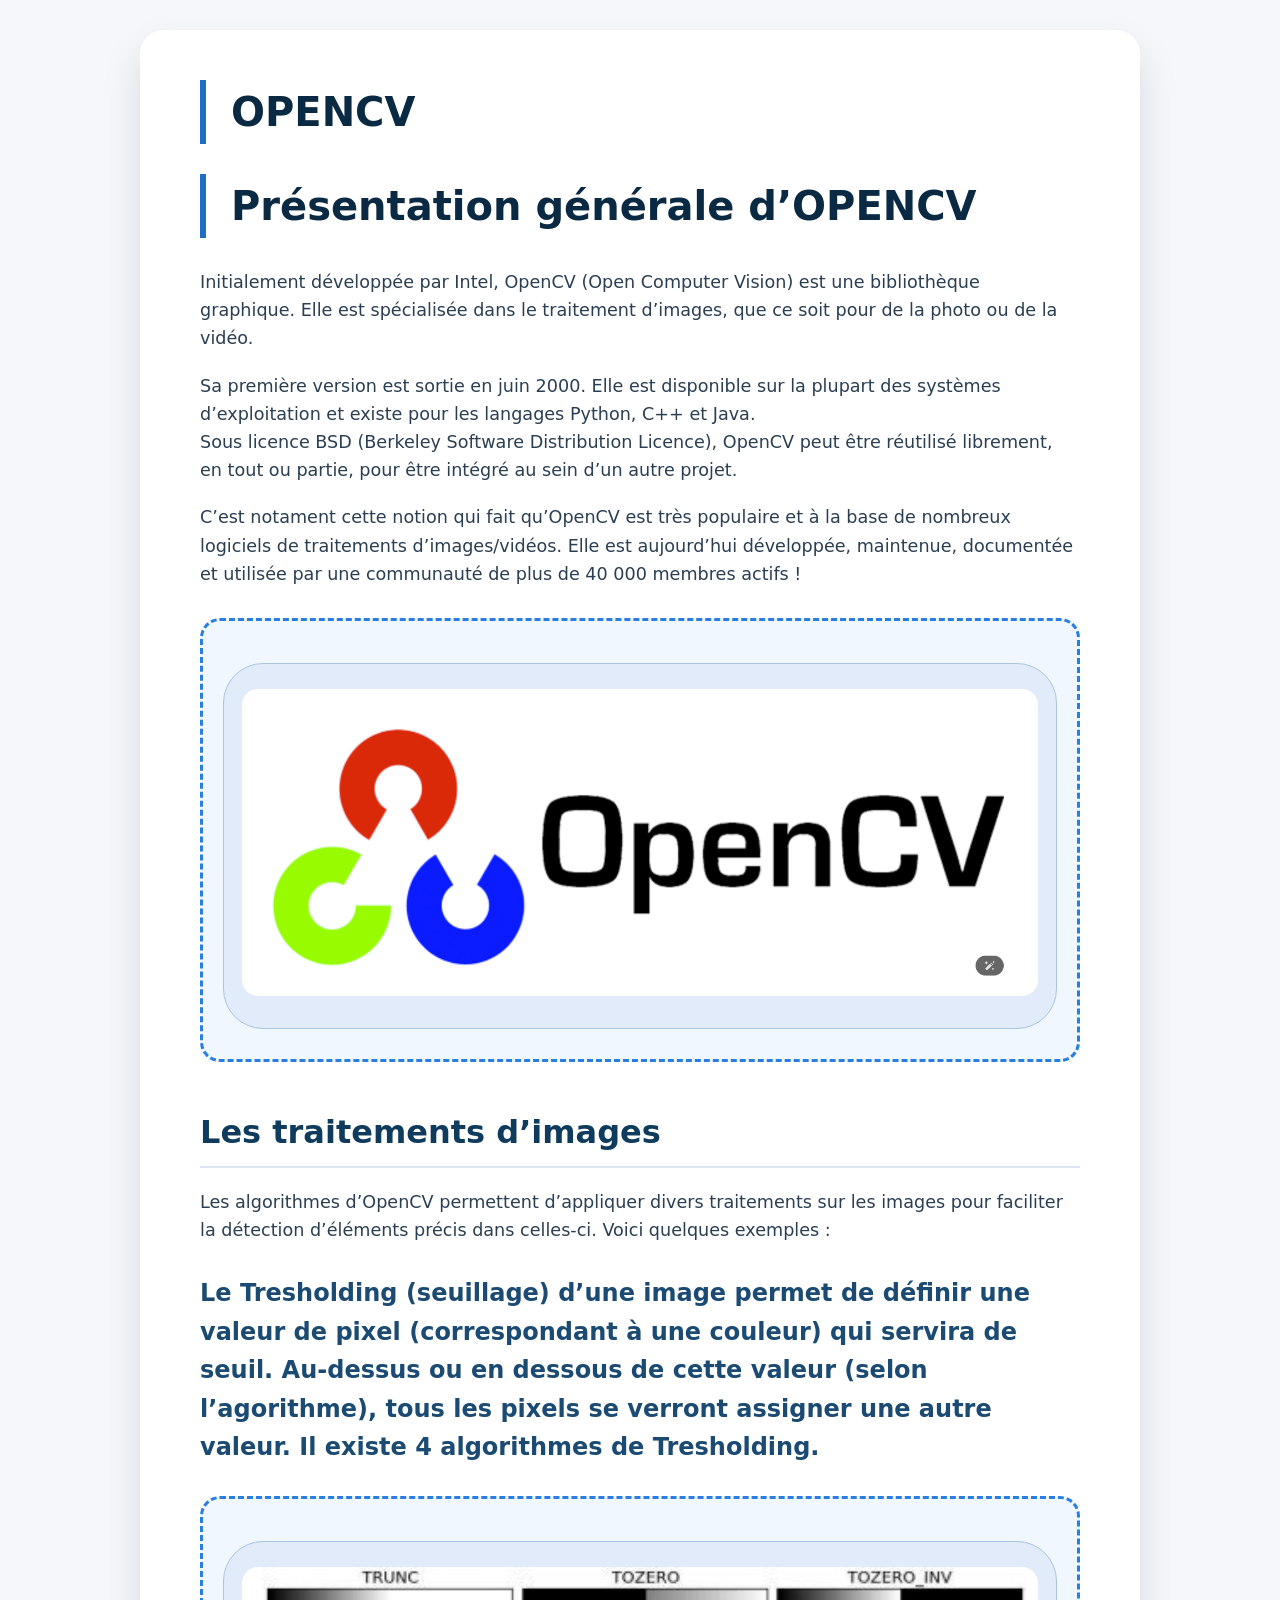
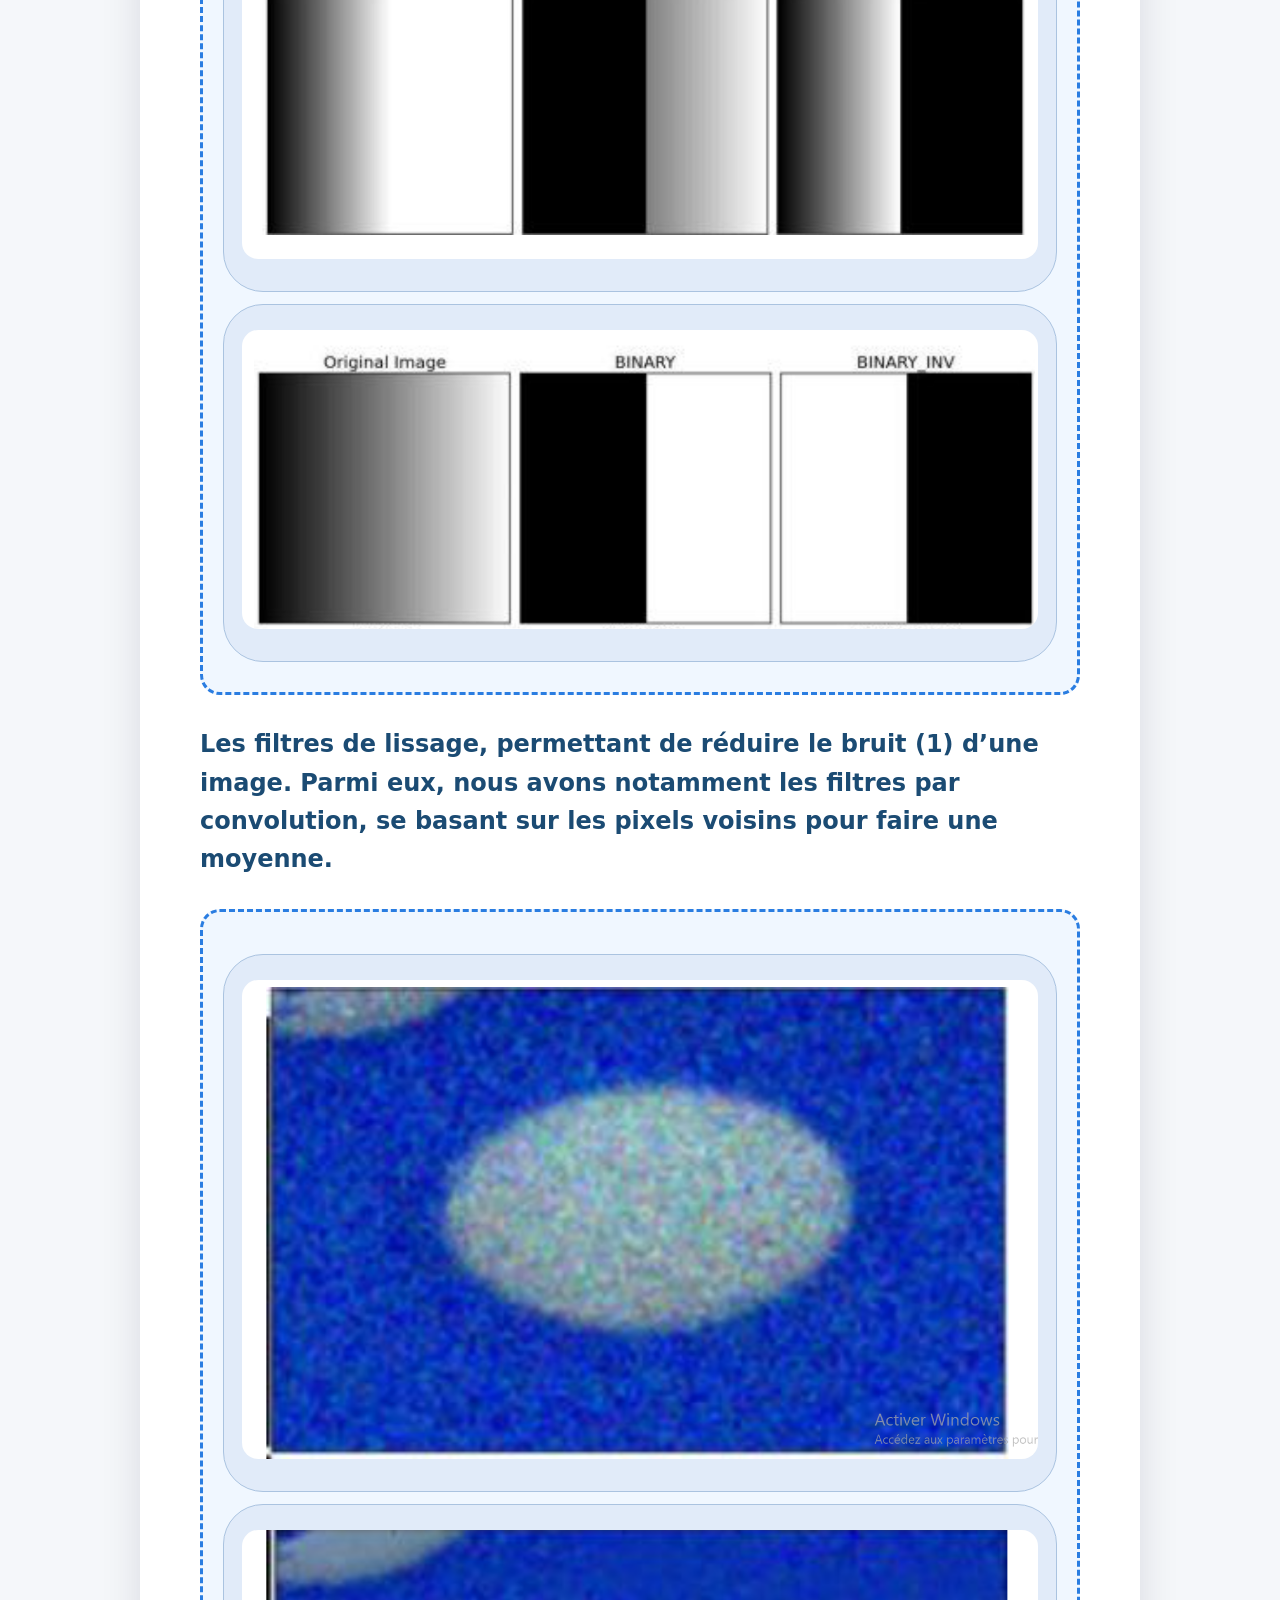
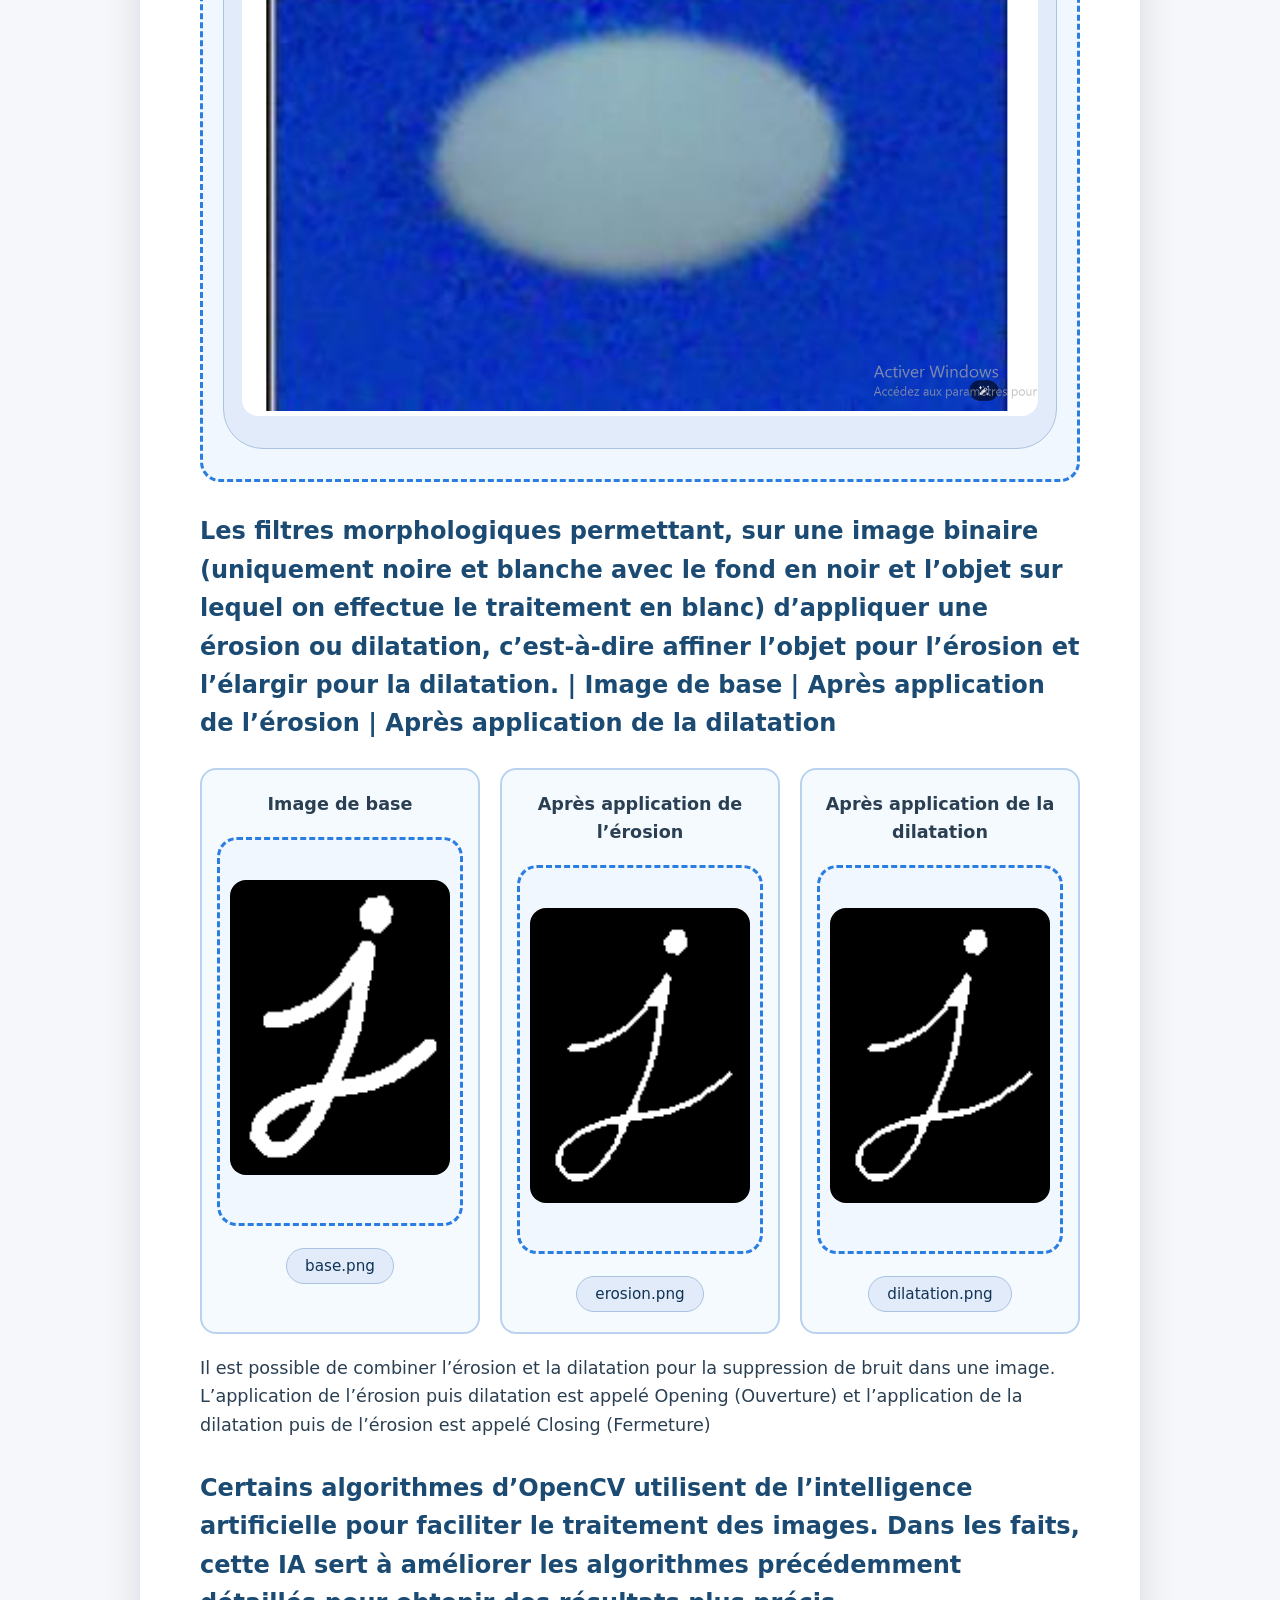
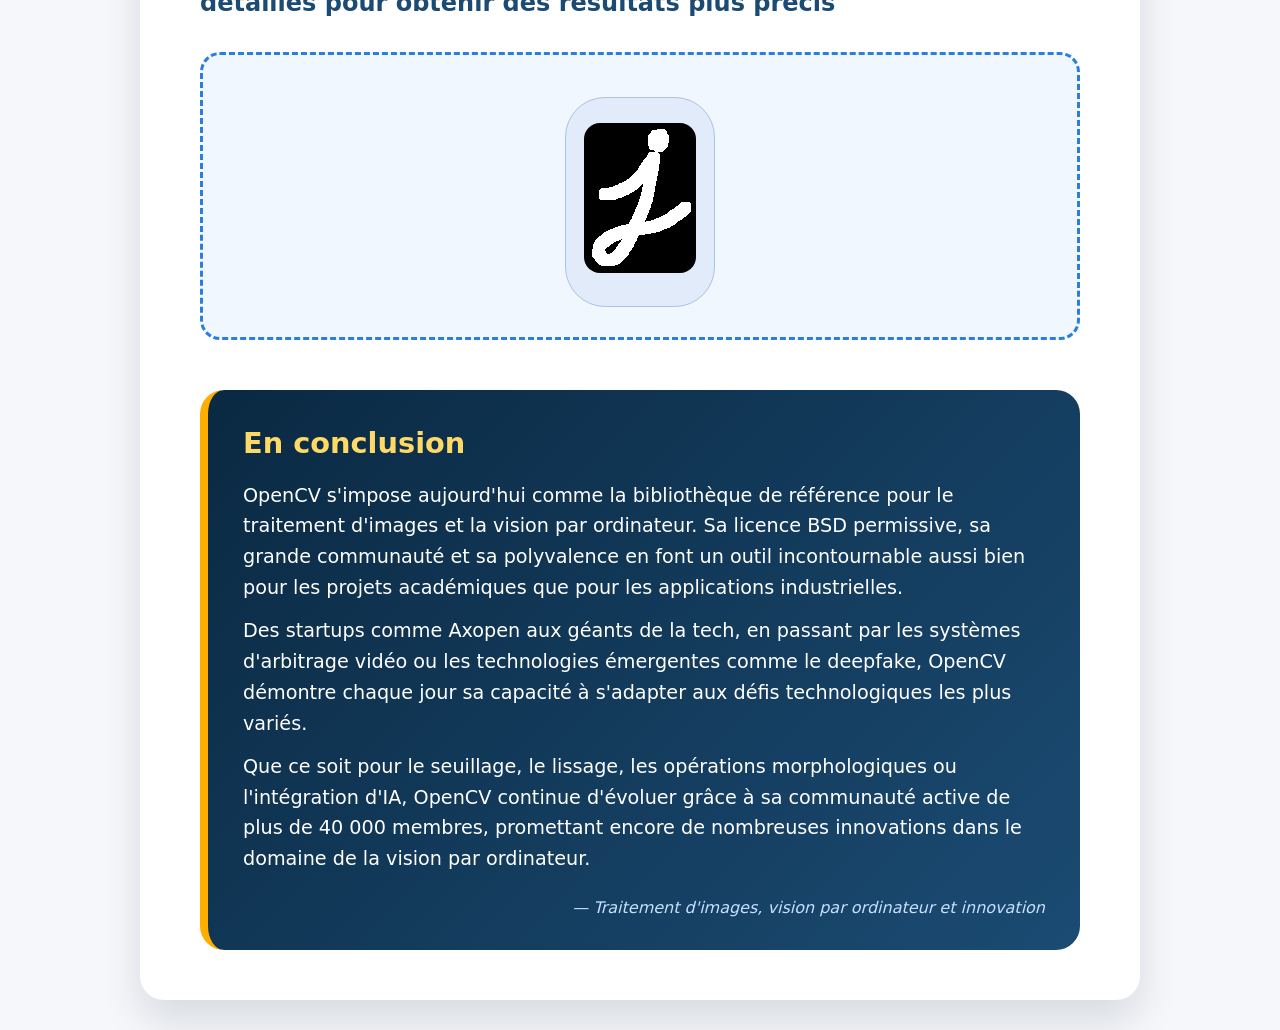
==== index.html @ e24b0159 "Rename ex.html to index.html" ====
<!DOCTYPE html>
<html lang="fr">
<head>
    <meta charset="UTF-8">
    <meta name="viewport" content="width=device-width, initial-scale=1.0">
    <title>OpenCV </title>
   <link rel="stylesheet" href="style.css">
</head>
<body>
    
    <div class="container">
        <h1>OPENCV</h1>
        <!-- TEXTE COMPLET INTACT - AUCUNE MODIFICATION -->
        
        <h1>Présentation générale d’OPENCV</h1>
        
        <p>Initialement développée par Intel, OpenCV (Open Computer Vision) est une bibliothèque graphique. Elle est spécialisée dans le traitement d’images, que ce soit pour de la photo ou de la vidéo.</p>
        
        <p>Sa première version est sortie en juin 2000. Elle est disponible sur la plupart des systèmes d’exploitation et existe pour les langages Python, C++ et Java. <br>
        Sous licence BSD (Berkeley Software Distribution Licence), OpenCV peut être réutilisé librement, en tout ou partie, pour être intégré au sein d’un autre projet.</p>
        
        <p>C’est notament cette notion qui fait qu’OpenCV est très populaire et à la base de nombreux logiciels de traitements d’images/vidéos. Elle est aujourd’hui développée, maintenue, documentée et utilisée par une communauté de plus de 40 000 membres actifs !</p>
        
        <!-- EMPLACEMENT IMAGE 1 - Illustration générale -->
        <div class="image-placeholder">
            <div class="image-note"><img src="Capture d'écran 2026-03-17 192947.png" alt="Description de l'image" style="width:100%; border-radius:16px; margin:20px 0;"> </div>
        </div>
        
        <h2>Les traitements d’images</h2>
        
        <p>Les algorithmes d’OpenCV permettent d’appliquer divers traitements sur les images pour faciliter la détection d’éléments précis dans celles-ci. Voici quelques exemples :</p>
        
        <h3>Le Tresholding (seuillage) d’une image permet de définir une valeur de pixel (correspondant à une couleur) qui servira de seuil. Au-dessus ou en dessous de cette valeur (selon l’agorithme), tous les pixels se verront assigner une autre valeur. Il existe 4 algorithmes de Tresholding.</h3>
        
        <!-- EMPLACEMENT IMAGE 2 - Thresholding -->
        <div class="image-placeholder">
            
            <div class="image-note"><img src="Capture d'écran 2026-03-17 192121.png" alt="Description de l'image" style="width:100%; border-radius:16px; margin:20px 0;"></div>
            <div class="image-note"><img src="image.png" alt="Description de l'image" style="width:100%; border-radius:16px; margin:20px 0;"></div>

        </div>
        
        <h3>Les filtres de lissage, permettant de réduire le bruit (1) d’une image. Parmi eux, nous avons notamment les filtres par convolution, se basant sur les pixels voisins pour faire une moyenne.</h3>
        
        <!-- EMPLACEMENT IMAGE 3 - Filtres de lissage -->
        <div class="image-placeholder">
            
            <div class="image-note"><img src="Capture d'écran 2026-03-17 194032.png" alt="Description de l'image" style="width:100%; border-radius:16px; margin:20px 0;"></div>
                        <div class="image-note"><img src="Capture d'écran 2026-03-17 194154.png" alt="Description de l'image" style="width:100%; border-radius:16px; margin:20px 0;"></div>
        </div>
        
        <h3>Les filtres morphologiques permettant, sur une image binaire (uniquement noire et blanche avec le fond en noir et l’objet sur lequel on effectue le traitement en blanc) d’appliquer une érosion ou dilatation, c’est-à-dire affiner l’objet pour l’érosion et l’élargir pour la dilatation. | Image de base | Après application de l’érosion | Après application de la dilatation</h3>
        
        <!-- GRILLE POUR LES 3 IMAGES DES FILTRES MORPHOLOGIQUES -->
        <div class="morph-grid">
            <div class="morph-item">
                <p><strong>Image de base</strong></p>
                <div class="image-placeholder" style="margin:10px 0;">
                    <p><img src="morphological_1_cff7ce45eb.png" alt="Description de l'image" style="width:100%; border-radius:16px; margin:20px 0;"></p>
                    
                     
                </div>
                <div class="image-note">base.png</div>
            </div>
            <div class="morph-item">
                <p><strong>Après application de l’érosion</strong></p>
                <div class="image-placeholder" style="margin:10px 0;">
                     <p><img src="morphological_erosion_fad6235b1f.png" alt="Description de l'image" style="width:100%; border-radius:16px; margin:20px 0;"></p>
                </div>
                <div class="image-note">erosion.png</div>
            </div>
            <div class="morph-item">
                <p><strong>Après application de la dilatation</strong></p>
                <div class="image-placeholder" style="margin:10px 0;">
                     <p><img src="morphological_erosion_fad6235b1f.png" alt="Description de l'image" style="width:100%; border-radius:16px; margin:20px 0;"></p>
                </div>
                <div class="image-note">dilatation.png</div>
            </div>
        </div>
        
        <p>Il est possible de combiner l’érosion et la dilatation pour la suppression de bruit dans une image. L’application de l’érosion puis dilatation est appelé Opening (Ouverture) et l’application de la dilatation puis de l’érosion est appelé Closing (Fermeture)</p>
        
        <h3>Certains algorithmes d’OpenCV utilisent de l’intelligence artificielle pour faciliter le traitement des images. Dans les faits, cette IA sert à améliorer les algorithmes précédemment détaillés pour obtenir des résultats plus précis</h3>
        
        <!-- EMPLACEMENT IMAGE 4 - Intelligence artificielle -->
        <div class="image-placeholder">
          
            <div class="image-note"><img src="morphological_dilatation_a8009cef6f.png" alt="Description de l'image" style="width:100%; border-radius:16px; margin:20px 0;"></div>
        </div>
        
        <!-- CONCLUSION AJOUTÉE ICI -->
        <div class="conclusion">
            <h3>En conclusion</h3>
            <p>OpenCV s'impose aujourd'hui comme la bibliothèque de référence pour le traitement d'images et la vision par ordinateur. Sa licence BSD permissive, sa grande communauté et sa polyvalence en font un outil incontournable aussi bien pour les projets académiques que pour les applications industrielles.</p>
            <p>Des startups comme Axopen aux géants de la tech, en passant par les systèmes d'arbitrage vidéo ou les technologies émergentes comme le deepfake, OpenCV démontre chaque jour sa capacité à s'adapter aux défis technologiques les plus variés.</p>
            <p>Que ce soit pour le seuillage, le lissage, les opérations morphologiques ou l'intégration d'IA, OpenCV continue d'évoluer grâce à sa communauté active de plus de 40 000 membres, promettant encore de nombreuses innovations dans le domaine de la vision par ordinateur.</p>
            <div class="signature">— Traitement d'images, vision par ordinateur et innovation</div>
        </div>
        
    </div>
</body>
</html>
---- style.css ----
* {
            margin: 0;
            padding: 0;
            box-sizing: border-box;
        }
        
        body {
            font-family: 'Segoe UI', Roboto, system-ui, sans-serif;
            background: #f5f7fa;
            padding: 30px 20px;
            color: #1e2b3a;
            line-height: 1.6;
        }
        
        .container {
            max-width: 1000px;
            margin: 0 auto;
            background: white;
            border-radius: 24px;
            box-shadow: 0 20px 40px rgba(0,20,40,0.12);
            padding: 50px 60px;
        }
        
        /* Titres */
        h1 {
            font-size: 2.5rem;
            font-weight: 600;
            color: #0a2942;
            border-left: 6px solid #1e6ec7;
            padding-left: 25px;
            margin-bottom: 30px;
        }
        
        h2 {
            font-size: 2rem;
            font-weight: 600;
            color: #0f3b5c;
            margin: 45px 0 20px 0;
            border-bottom: 2px solid #dde7f3;
            padding-bottom: 8px;
        }
        
        h3 {
            font-size: 1.5rem;
            font-weight: 600;
            color: #1b4b73;
            margin: 30px 0 15px 0;
        }
        
        /* Paragraphes - texte intégralement conservé */
        p {
            font-size: 1.1rem;
            margin-bottom: 1.2rem;
            color: #2a3f52;
        }
        
        /* Style pour les emplacements d'images */
        .image-placeholder {
            margin: 30px 0 30px 0;
            border: 3px dashed #2a7de1;
            border-radius: 20px;
            background: #f0f7ff;
            padding: 30px 20px;
            text-align: center;
        }
        
        .image-placeholder p {
            margin: 0;
            color: #1e5b99;
            font-weight: 500;
            font-size: 1.1rem;
        }
        
        .image-note {
            background: #e1ebf9;
            display: inline-block;
            padding: 5px 18px;
            border-radius: 40px;
            font-size: 0.95rem;
            color: #113355;
            margin-top: 12px;
            border: 1px solid #aac3e0;
        }
        
        /* Tableau pour les 3 images des filtres morphologiques */
        .morph-grid {
            display: grid;
            grid-template-columns: repeat(3, 1fr);
            gap: 20px;
            margin: 25px 0 20px 0;
        }
        
        .morph-item {
            background: #f5faff;
            border-radius: 16px;
            padding: 20px 15px;
            border: 2px solid #b9d2ef;
            text-align: center;
        }
        
        .morph-item .image-placeholder {
            margin: 10px 0 5px 0;
            padding: 20px 10px;
        }
        
        /* Pour le bloc d'exemples */
        .examples-section {
            background: #e8f0fa;
            border-radius: 24px;
            padding: 30px 35px;
            margin: 40px 0 20px 0;
            border-left: 8px solid #1e6ec7;
        }
        
        /* Style pour la conclusion */
        .conclusion {
            margin-top: 50px;
            padding: 30px 35px;
            background: linear-gradient(135deg, #0a2942 0%, #1b4b73 100%);
            border-radius: 24px;
            color: white;
            border-left: 8px solid #ffae00;
        }
        
        .conclusion p {
            color: white;
            font-size: 1.2rem;
            margin-bottom: 0.8rem;
        }
        
        .conclusion h3 {
            color: #ffd966;
            margin-top: 0;
            font-size: 1.8rem;
        }
        
        .conclusion .signature {
            margin-top: 20px;
            font-style: italic;
            color: #c7e0ff;
            text-align: right;
        }
        
        /* Responsive */
        @media (max-width: 700px) {
            .container { padding: 30px 25px; }
            h1 { font-size: 2rem; }
            .morph-grid { grid-template-columns: 1fr; }
        }
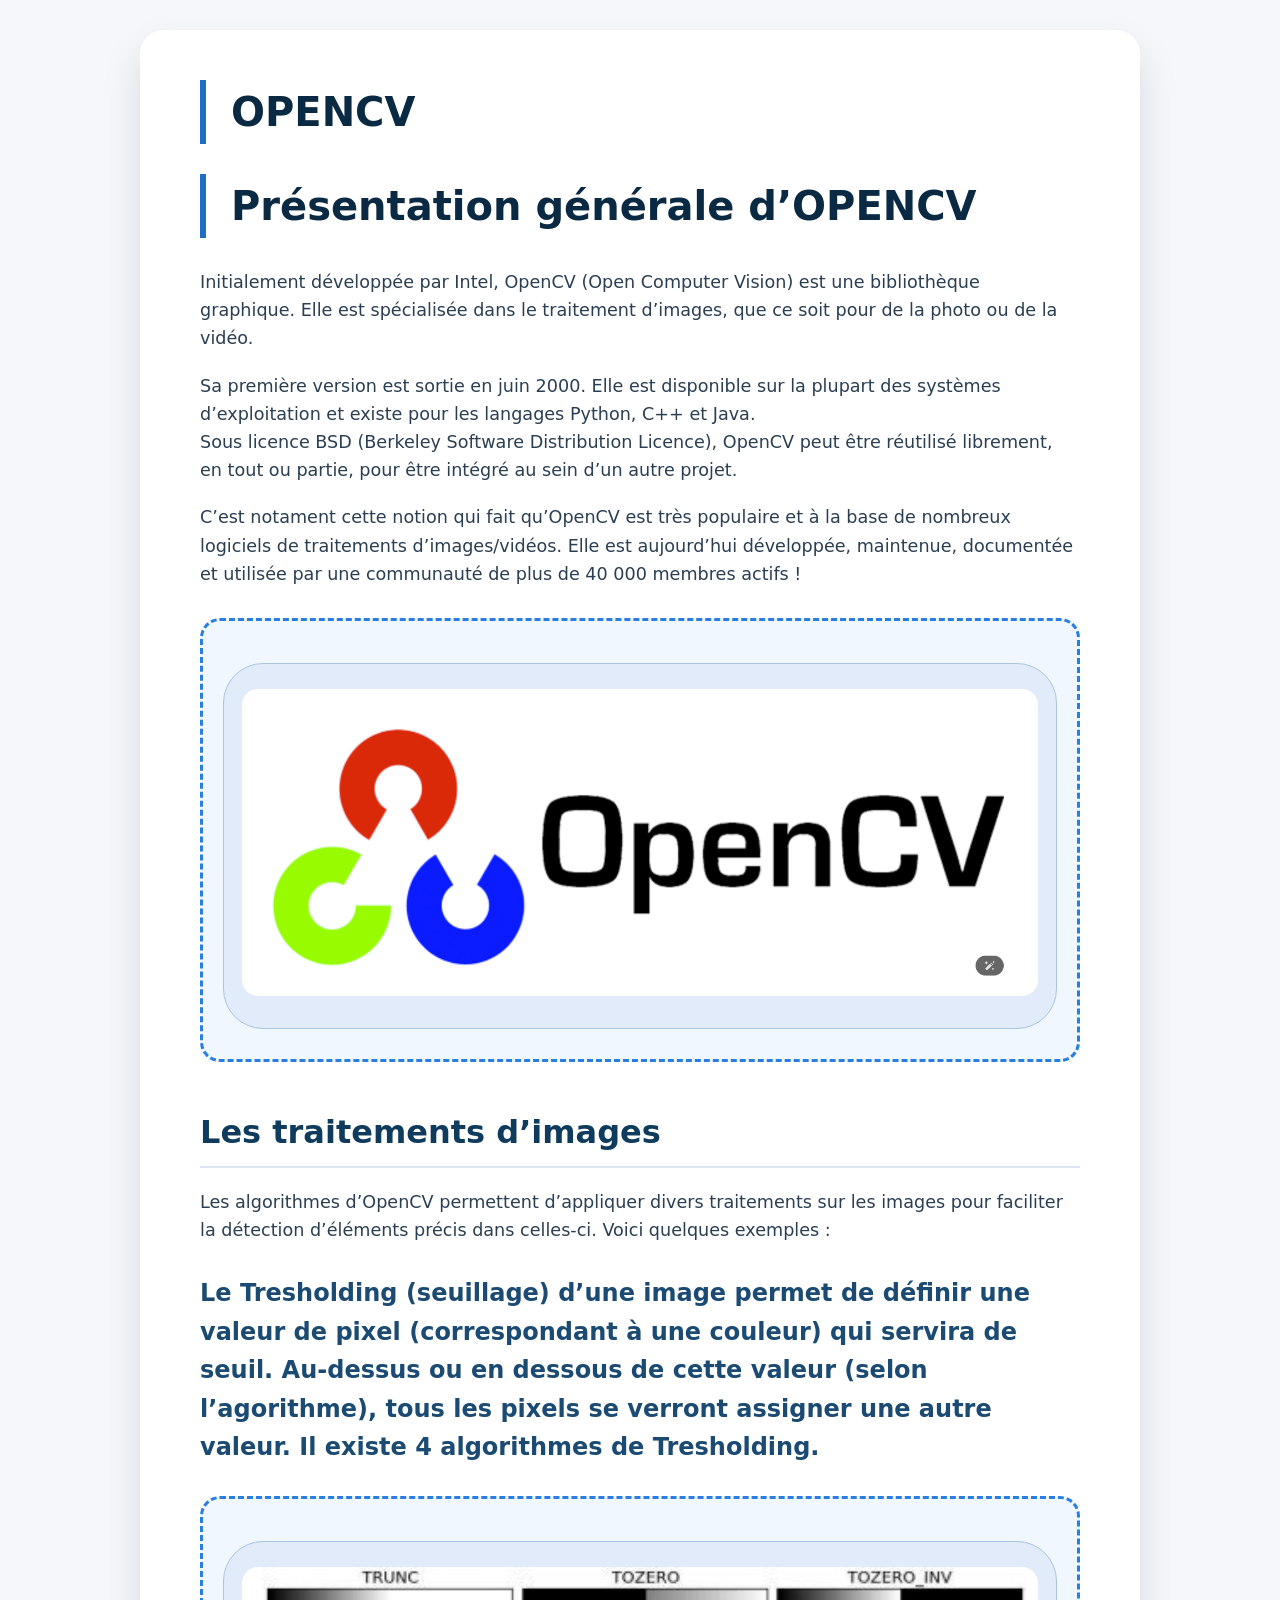
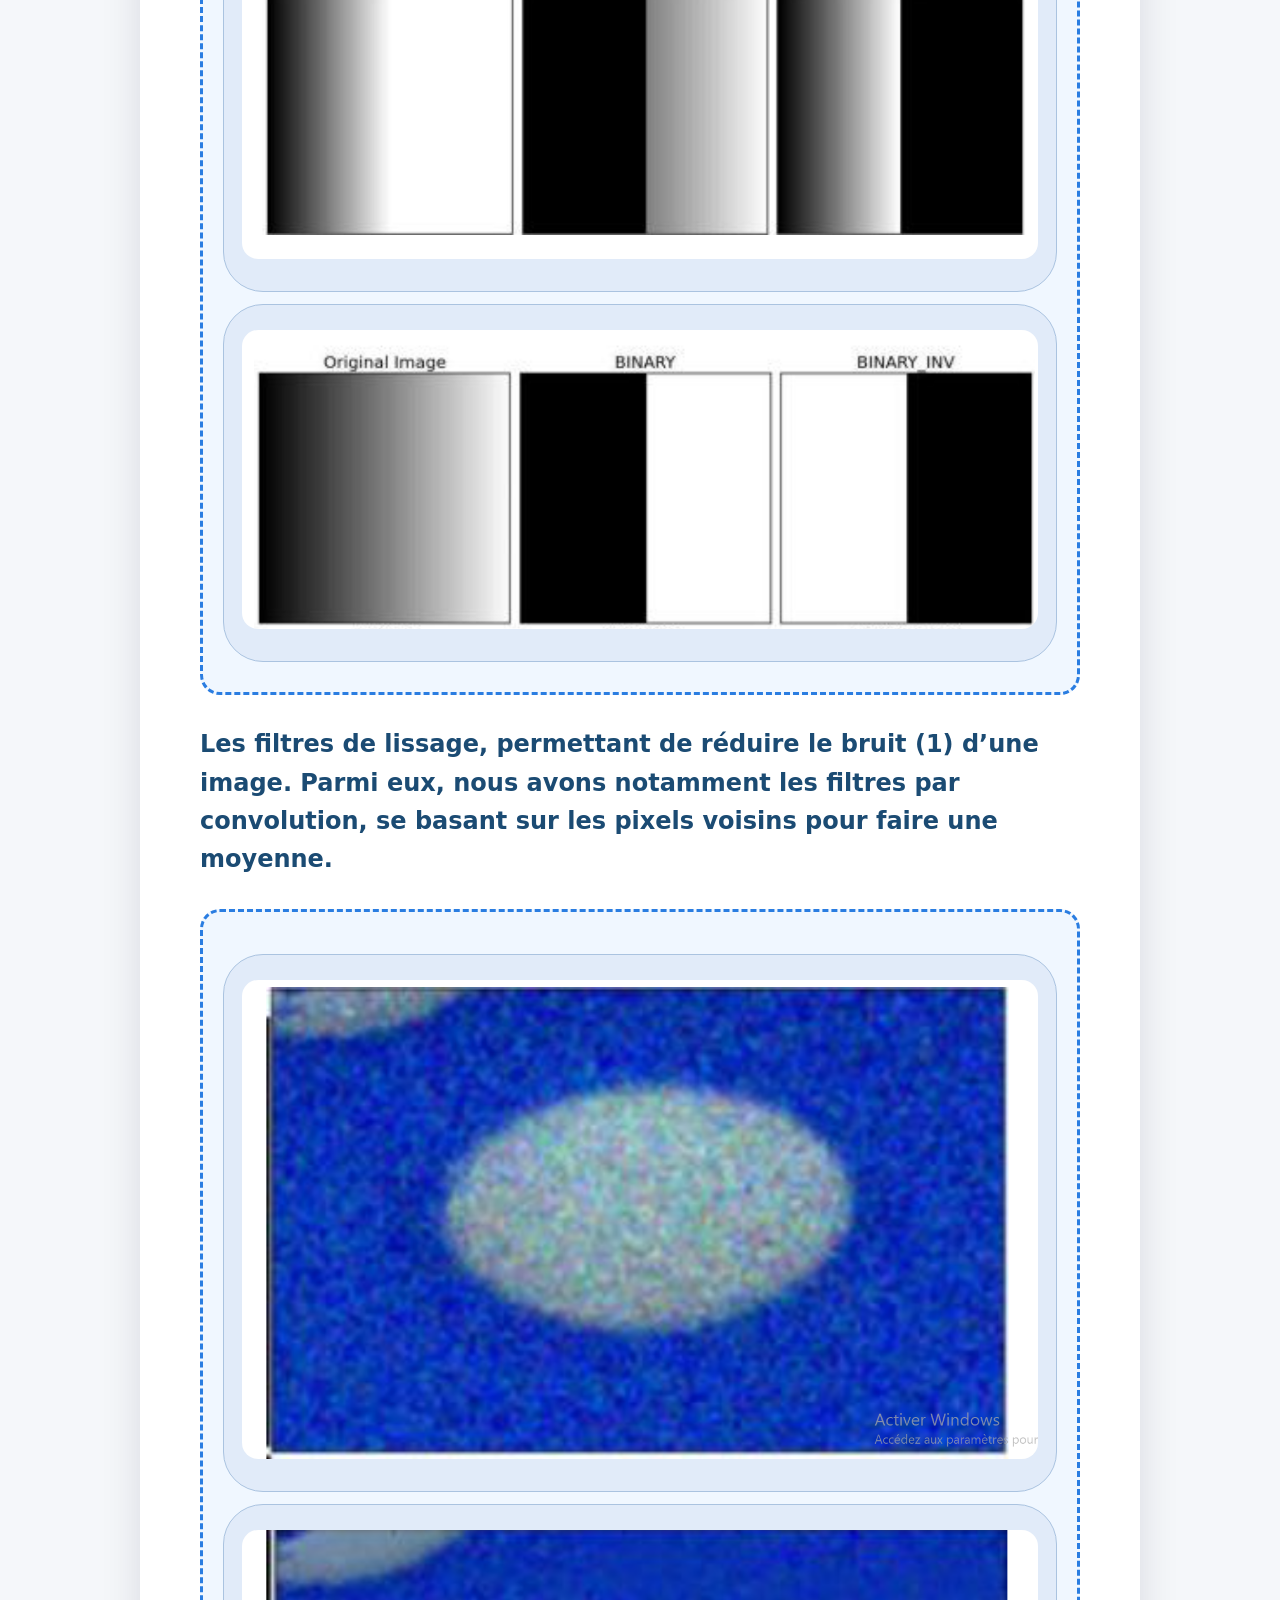
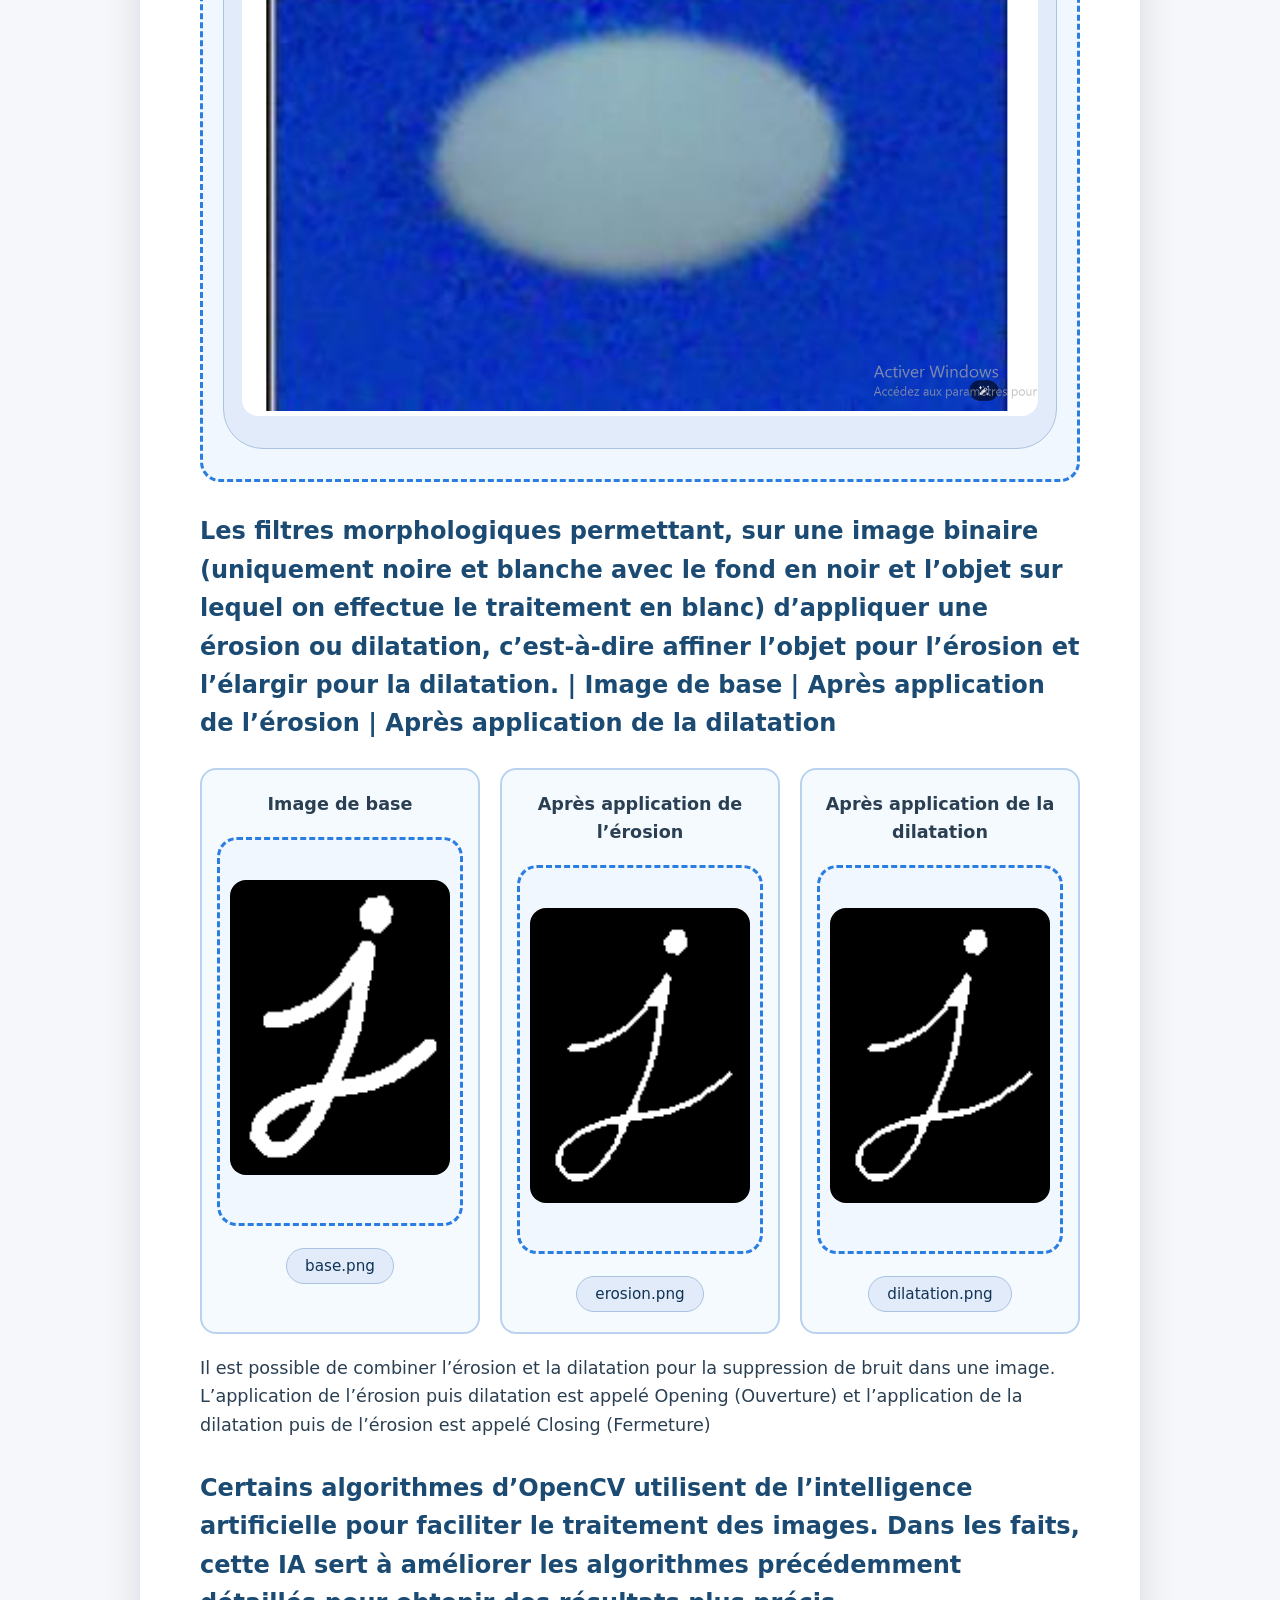
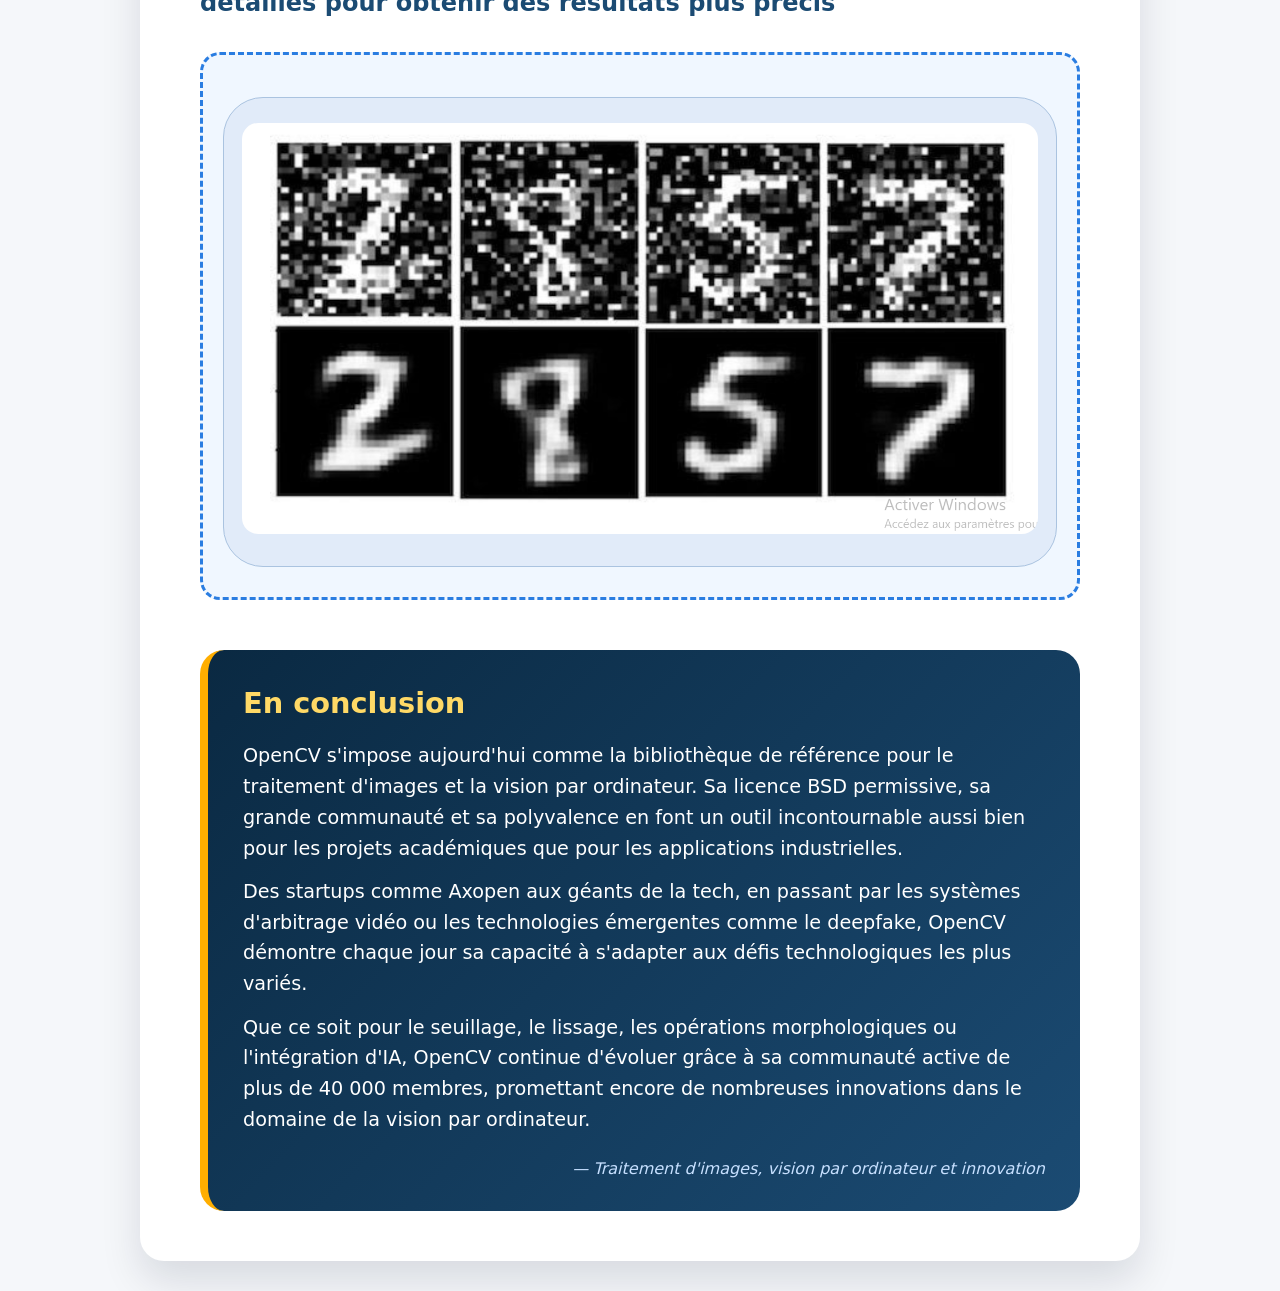
==== commit e6b24492: "Rename ex.html to index.html" ====
--- a/index.html
+++ b/index.html
@@ -85,7 +85,7 @@
         <!-- EMPLACEMENT IMAGE 4 - Intelligence artificielle -->
         <div class="image-placeholder">
           
-            <div class="image-note"><img src="morphological_dilatation_a8009cef6f.png" alt="Description de l'image" style="width:100%; border-radius:16px; margin:20px 0;"></div>
+            <div class="image-note"><img src="Capture d'écran 2026-03-17 194942.png" alt="Description de l'image" style="width:100%; border-radius:16px; margin:20px 0;"></div>
         </div>
         
         <!-- CONCLUSION AJOUTÉE ICI -->
